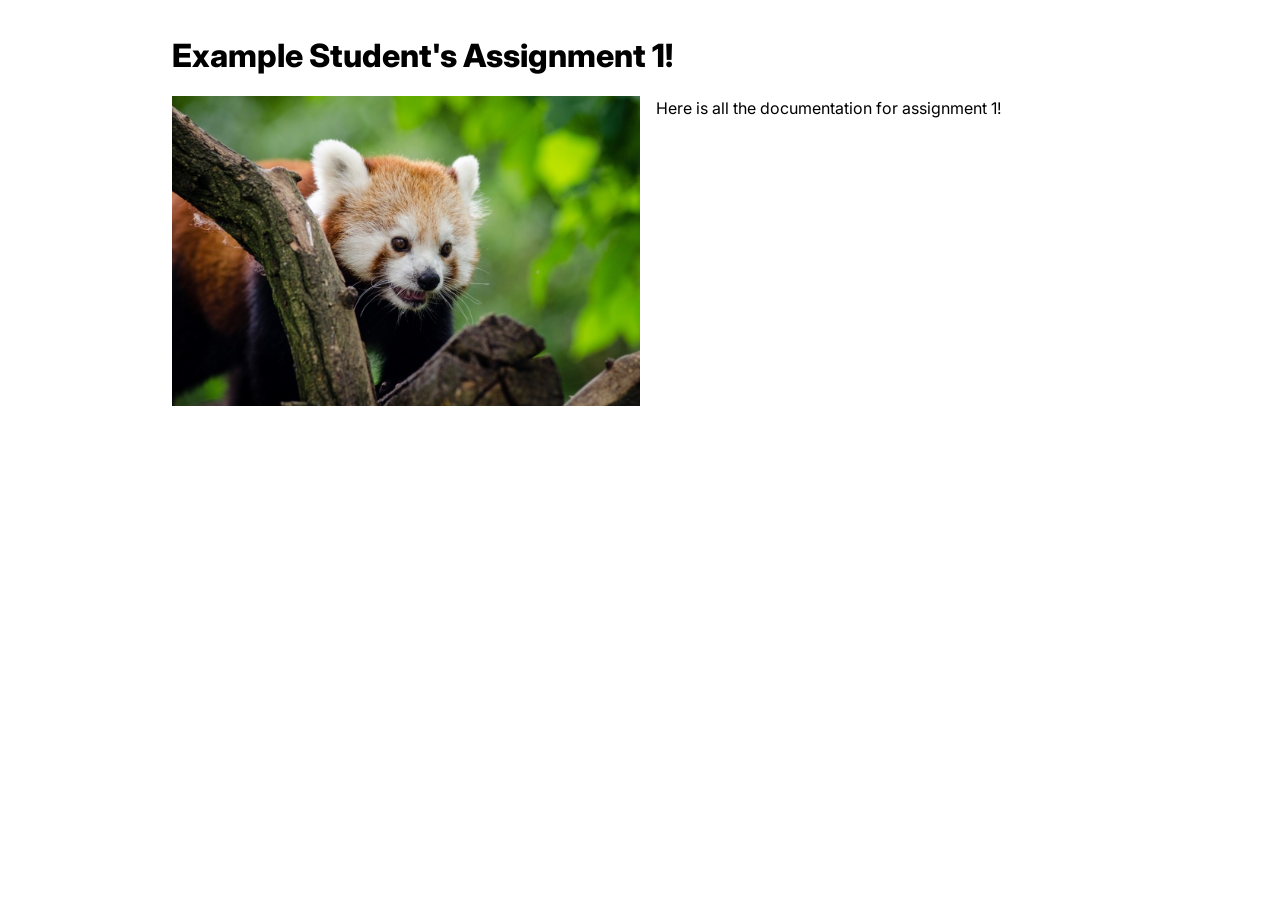
==== a1.html @ a4fa759f "Add files via upload" ====
<!DOCTYPE html>
<html>
  <head>
    <meta charset="utf-8" />
    <meta name="viewport" content="width=device-width, maximum-scale=1.0" />

    <title>Example Student's HCDE 439 Physical Computing Page!</title>

    <link href="style.css" rel="stylesheet" type="text/css" />
  </head>
  <body>
    <h1>Example Student's Assignment 1!</h1>
    <div class="header">
      <img src="red-panda.jpg" />
      <p>Here is all the documentation for assignment 1!</p>
    </div>
  </body>
</html>
---- style.css ----
@import url("https://fonts.googleapis.com/css2?family=Inter:wght@100;200;300;400;500;600;700;800;900&display=swap");

*,
*::before,
*::after {
  box-sizing: border-box;
}

* {
  margin: 0;
}

img,
picture,
video,
canvas,
svg {
  display: block;
  max-width: 100%;
}

body {
  font-family: "Inter", sans-serif;
  line-height: 1.5;
  -webkit-font-smoothing: antialiased;
  max-width: 1000px;
  padding: 2em;
  margin: auto;
}

h1 {
  font-weight: 800;
}

h2 {
  font-weight: 700;
}

.header {
  display: flex;
  gap: 1em;
  margin-top: 1em;
}

.header img {
  width: 50%;
  object-fit: cover;
}

.grid {
  display: grid;
  grid-template-columns: repeat(auto-fit, minmax(250px, 1fr));
  gap: 1em;
  margin-top: 2em;
}

.assignment a {
  color: #000;
  text-decoration: none;
}

.assignment a:hover {
  color: #f06;
}

.assignment img {
  aspect-ratio: 1;
  object-fit: cover;
}

.assignment p {
  margin-top: 0.5em;
}
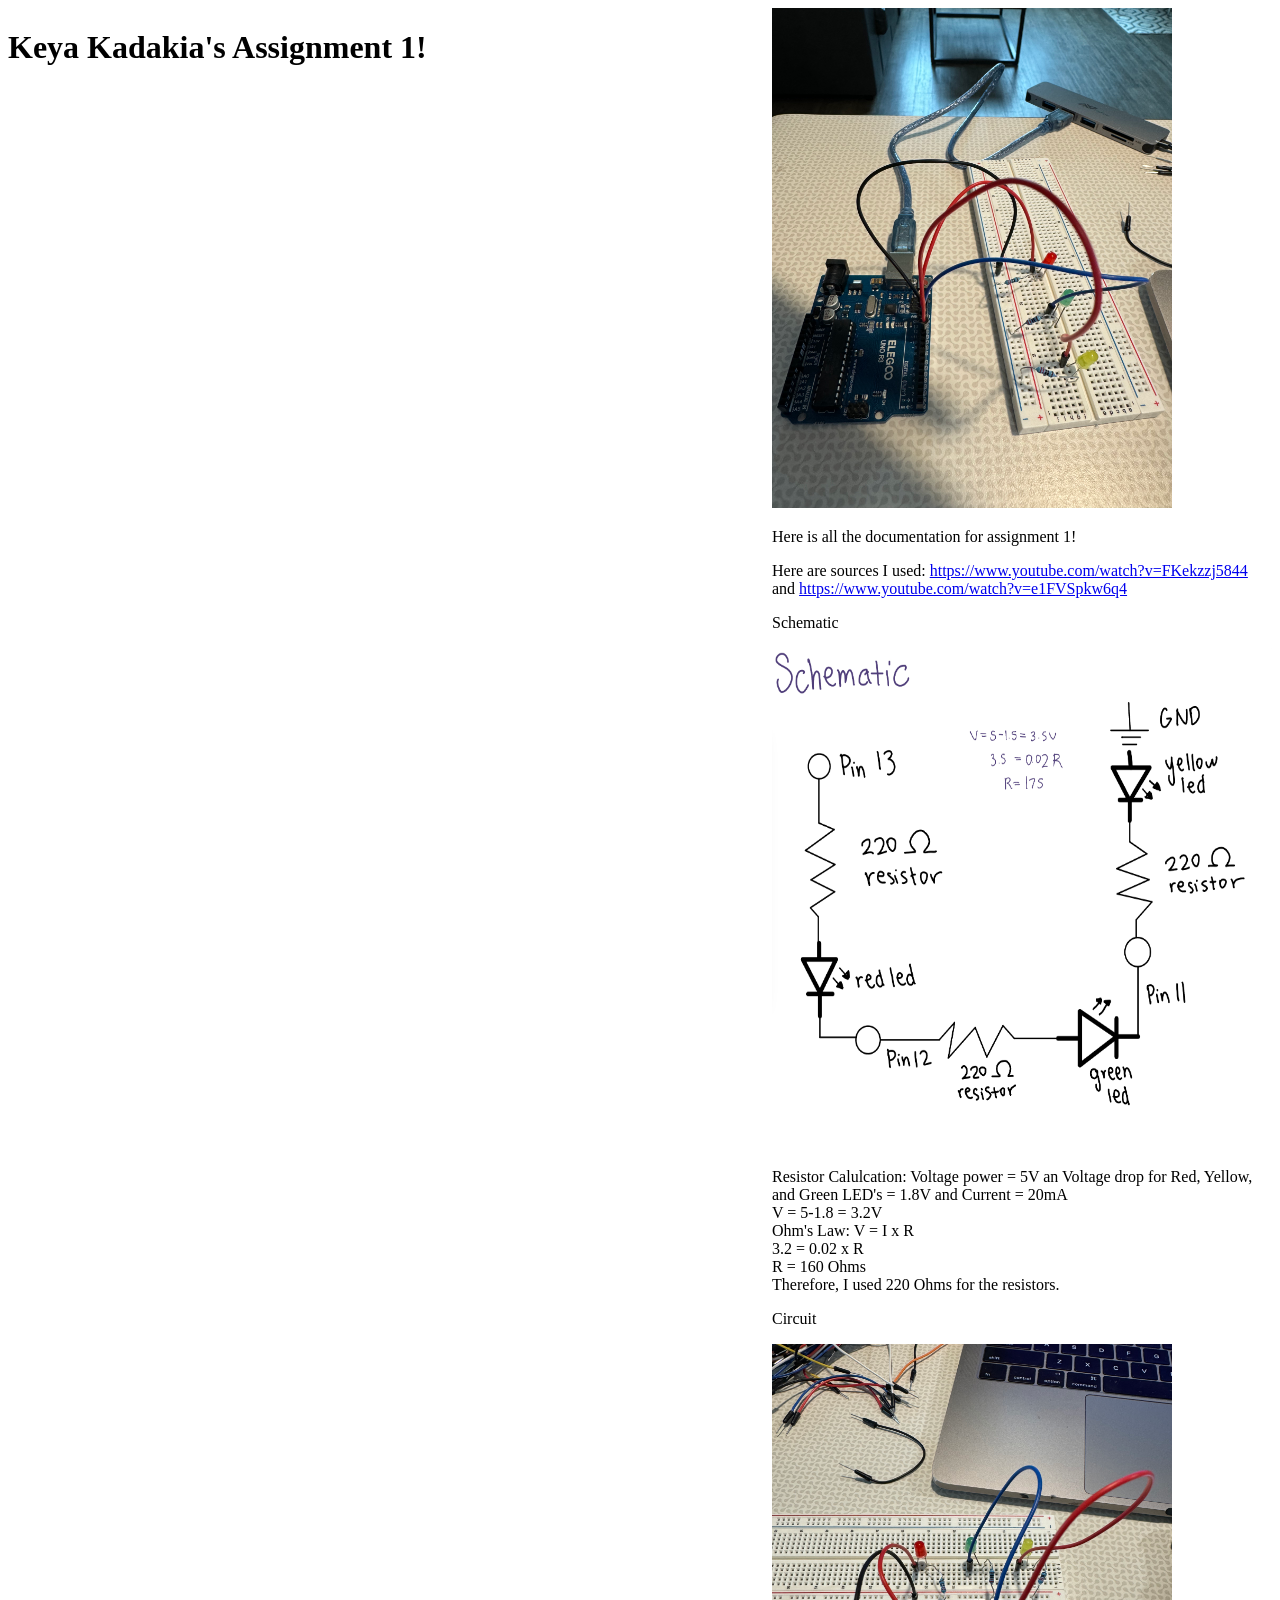
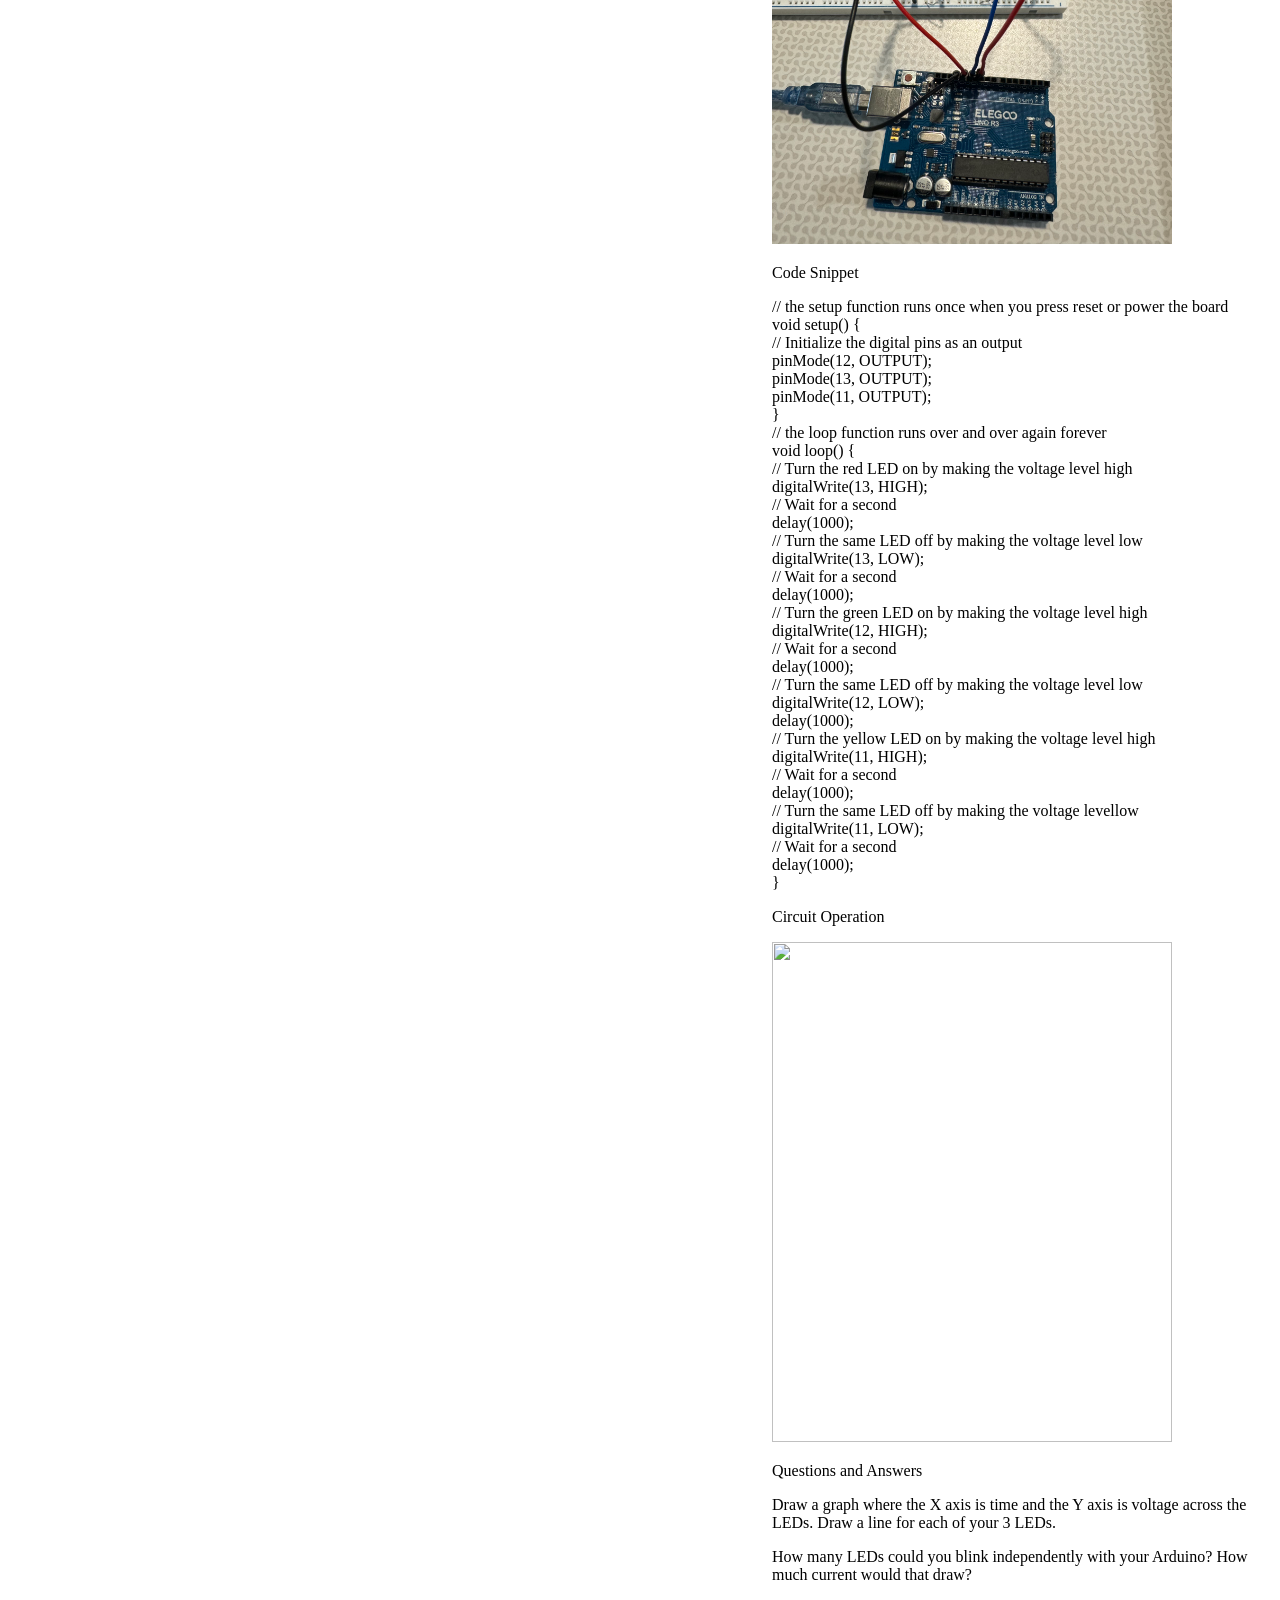
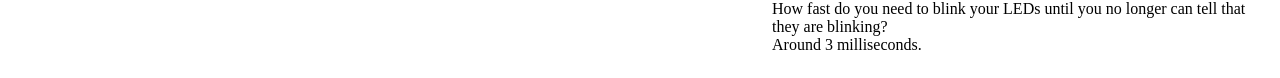
==== commit f239818b: "Almost Commit" ====
--- a/a1.html
+++ b/a1.html
@@ -4,15 +4,70 @@
     <meta charset="utf-8" />
     <meta name="viewport" content="width=device-width, maximum-scale=1.0" />
 
-    <title>Example Student's HCDE 439 Physical Computing Page!</title>
+    <title>Keya Kadakia's HCDE 439 Physical Computing Page!</title>
 
     <link href="style.css" rel="stylesheet" type="text/css" />
   </head>
   <body>
-    <h1>Example Student's Assignment 1!</h1>
+    <h1>Keya Kadakia's Assignment 1!</h1>
     <div class="header">
-      <img src="red-panda.jpg" />
+      <img src="IMG_9987.jpeg" width="400" height="500"/>
       <p>Here is all the documentation for assignment 1!</p>
+      <p>Here are sources I used: <a href="https://www.youtube.com/watch?v=FKekzzj5844">https://www.youtube.com/watch?v=FKekzzj5844</a> and <a href="https://www.youtube.com/watch?v=e1FVSpkw6q4">https://www.youtube.com/watch?v=e1FVSpkw6q4</a> </p>
+      <p> Schematic </p>
+      <img src="IMG_0295.jpg" width="500" height="500"/>
+      <p> Resistor Calulcation: Voltage power = 5V an Voltage drop for Red, Yellow, and Green LED's = 1.8V and Current = 20mA<br>
+      V = 5-1.8 = 3.2V <br>
+      Ohm's Law: V = I x R <br>
+      3.2 = 0.02 x R <br>
+      R = 160 Ohms <br>
+      Therefore, I used 220 Ohms for the resistors. <br>
+      </p>
+      <p> Circuit </p>
+      <img src="IMG_9988.jpeg" width="400" height="500"/>
+      <p> Code Snippet </p>
+      <p> // the setup function runs once when you press reset or power the board <br>
+        void setup() { <br>
+          // Initialize the digital pins as an output <br>
+          pinMode(12, OUTPUT); <br>
+          pinMode(13, OUTPUT);<br>
+          pinMode(11, OUTPUT); <br>
+        }<br>
+        
+        // the loop function runs over and over again forever <br>
+        void loop() { <br>
+          // Turn the red LED on by making the voltage level high <br>
+          digitalWrite(13, HIGH); <br>
+          // Wait for a second <br>
+          delay(1000); <br>                      
+          // Turn the same LED off by making the voltage level low <br>
+          digitalWrite(13, LOW); <br>
+          // Wait for a second <br>
+          delay(1000); <br>      
+          // Turn the green LED on by making the voltage level high <br>
+          digitalWrite(12, HIGH); <br>
+          // Wait for a second <br>
+          delay(1000); <br>
+          // Turn the same LED off by making the voltage level low <br>                 
+          digitalWrite(12, LOW); <br>
+          delay(1000); <br>
+          // Turn the yellow LED on by making the voltage level high <br>
+          digitalWrite(11, HIGH); <br>
+          // Wait for a second <br>
+          delay(1000); <br>
+          // Turn the same LED off by making the voltage levellow <br>
+          digitalWrite(11, LOW); <br>
+          // Wait for a second <br>
+          delay(1000); <br>
+        } <br> </p>
+      <p> Circuit Operation</p>
+      <img src="IMG_9989.gif" width="400" height="500"/>
+      <p> Questions and Answers</p>
+      <p> Draw a graph where the X axis is time and the Y axis is voltage across the LEDs. Draw a line for each of your 3 LEDs.</p>
+      <p> How many LEDs could you blink independently with your Arduino? How much current would that draw?</p>
+      <p> How fast do you need to blink your LEDs until you no longer can tell that they are blinking? <br>
+        Around 3 milliseconds.
+      </p>
     </div>
   </body>
 </html>
--- a/style.css
+++ b/style.css
@@ -1,73 +1,113 @@
-@import url("https://fonts.googleapis.com/css2?family=Inter:wght@100;200;300;400;500;600;700;800;900&display=swap");
-
-*,
-*::before,
-*::after {
-  box-sizing: border-box;
+header {
+    text-align: center;
+    font-family: sans-serif;
+    grid-column: 1 / 4;
+    grid-row: 1;
 }
 
-* {
-  margin: 0;
+nav {
+    background-color: black;
+    padding: .5rem;
+    height: 100%;
+    grid-column: 1 / 4;
+    grid-row: 2;
 }
 
-img,
-picture,
-video,
-canvas,
-svg {
-  display: block;
-  max-width: 100%;
+nav ul {
+    list-style: none;
+    margin: 0;
+    padding: 0;
+    display: flex;
+    justify-content: space-evenly;
 }
 
+nav ul li a {
+    color: white;
+    font-weight: bold;
+    font-family: sans-serif;
+    text-decoration: none;
+    font-size: 1.2rem;
+}
 body {
-  font-family: "Inter", sans-serif;
-  line-height: 1.5;
-  -webkit-font-smoothing: antialiased;
-  max-width: 1000px;
-  padding: 2em;
-  margin: auto;
+    min-height: 100vh;
+    display: grid;
+    grid-template-columns: 3fr 1fr;
+    grid-template-rows: 1fr;
+    grid-template-areas:
+        "header"
+        "nav"
+        "blog-index sidebar"
+        "page-footer";
+    gap: 20px;
+}
+#page-footer {
+    font-size: 0.9rem;
+    text-align: center;
+    grid-row: 4;
+    grid-column:1/4;
 }
 
-h1 {
-  font-weight: 800;
+.post-footer {
+    text-align: right;
+    font-size: 0.95rem;
 }
 
-h2 {
-  font-weight: 700;
+#sidebar h2 {
+    text-align: center;
 }
 
-.header {
-  display: flex;
-  gap: 1em;
-  margin-top: 1em;
+.photos-list {
+    padding: 1em;
+    list-style: none;
+    display: grid;
+    grid-area: photos-list;
+    grid-template-columns: repeat(auto-fit,minmax(200px,1fr));
+    grid-auto-rows: minmax(200px,auto);
 }
 
-.header img {
-  width: 50%;
-  object-fit: cover;
+.photos-list img {
+    max-width: 200px;
 }
 
-.grid {
-  display: grid;
-  grid-template-columns: repeat(auto-fit, minmax(250px, 1fr));
-  gap: 1em;
-  margin-top: 2em;
+#blog-index {
+    grid-area: blog-index;
+    grid-column: 1;
+    grid-row: 3;
 }
-
-.assignment a {
-  color: #000;
-  text-decoration: none;
-}
-
-.assignment a:hover {
-  color: #f06;
-}
-
-.assignment img {
-  aspect-ratio: 1;
-  object-fit: cover;
-}
-
-.assignment p {
-  margin-top: 0.5em;
-}
+@media (width < 900px) {
+    header {
+        font-size: 2rem;
+    }
+    nav ul li a{
+        font-size: 2rem;
+    }
+    #page-footer {
+        font-size: 1.5rem;
+    }
+    body {
+        gap: 20px;
+        display: flex;
+        flex-direction: column;
+    }
+    
+    .post-footer {
+        font-size: 1.5rem;
+    }
+    
+    #sidebar h2 {
+        text-align:center;
+        font-size: 2.5rem;
+    }
+    
+    .photos-list img {
+        max-width: 700px;
+    }
+    #blog-index {
+        font-size: 1.5rem;
+    }
+    .photos-list {
+        display: flex;
+        flex-direction: column;
+        text-align: center;
+    }
+}
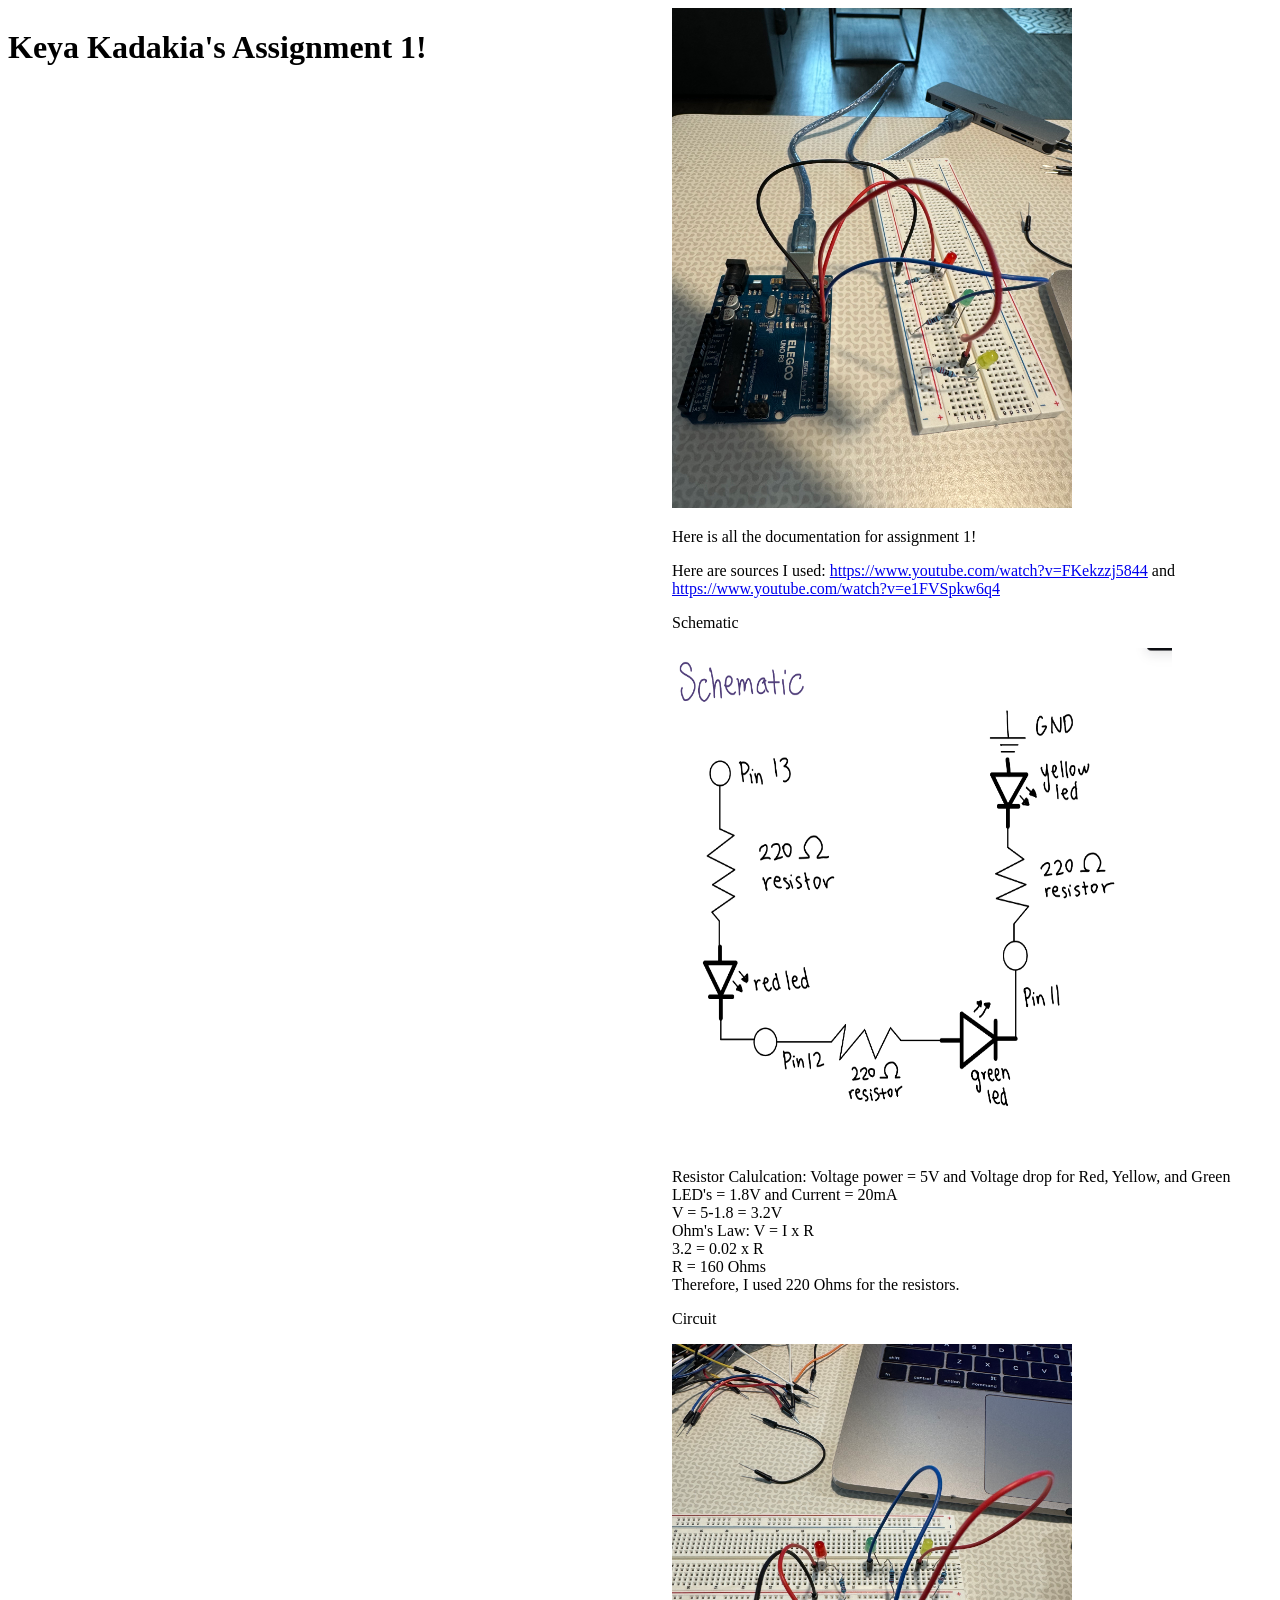
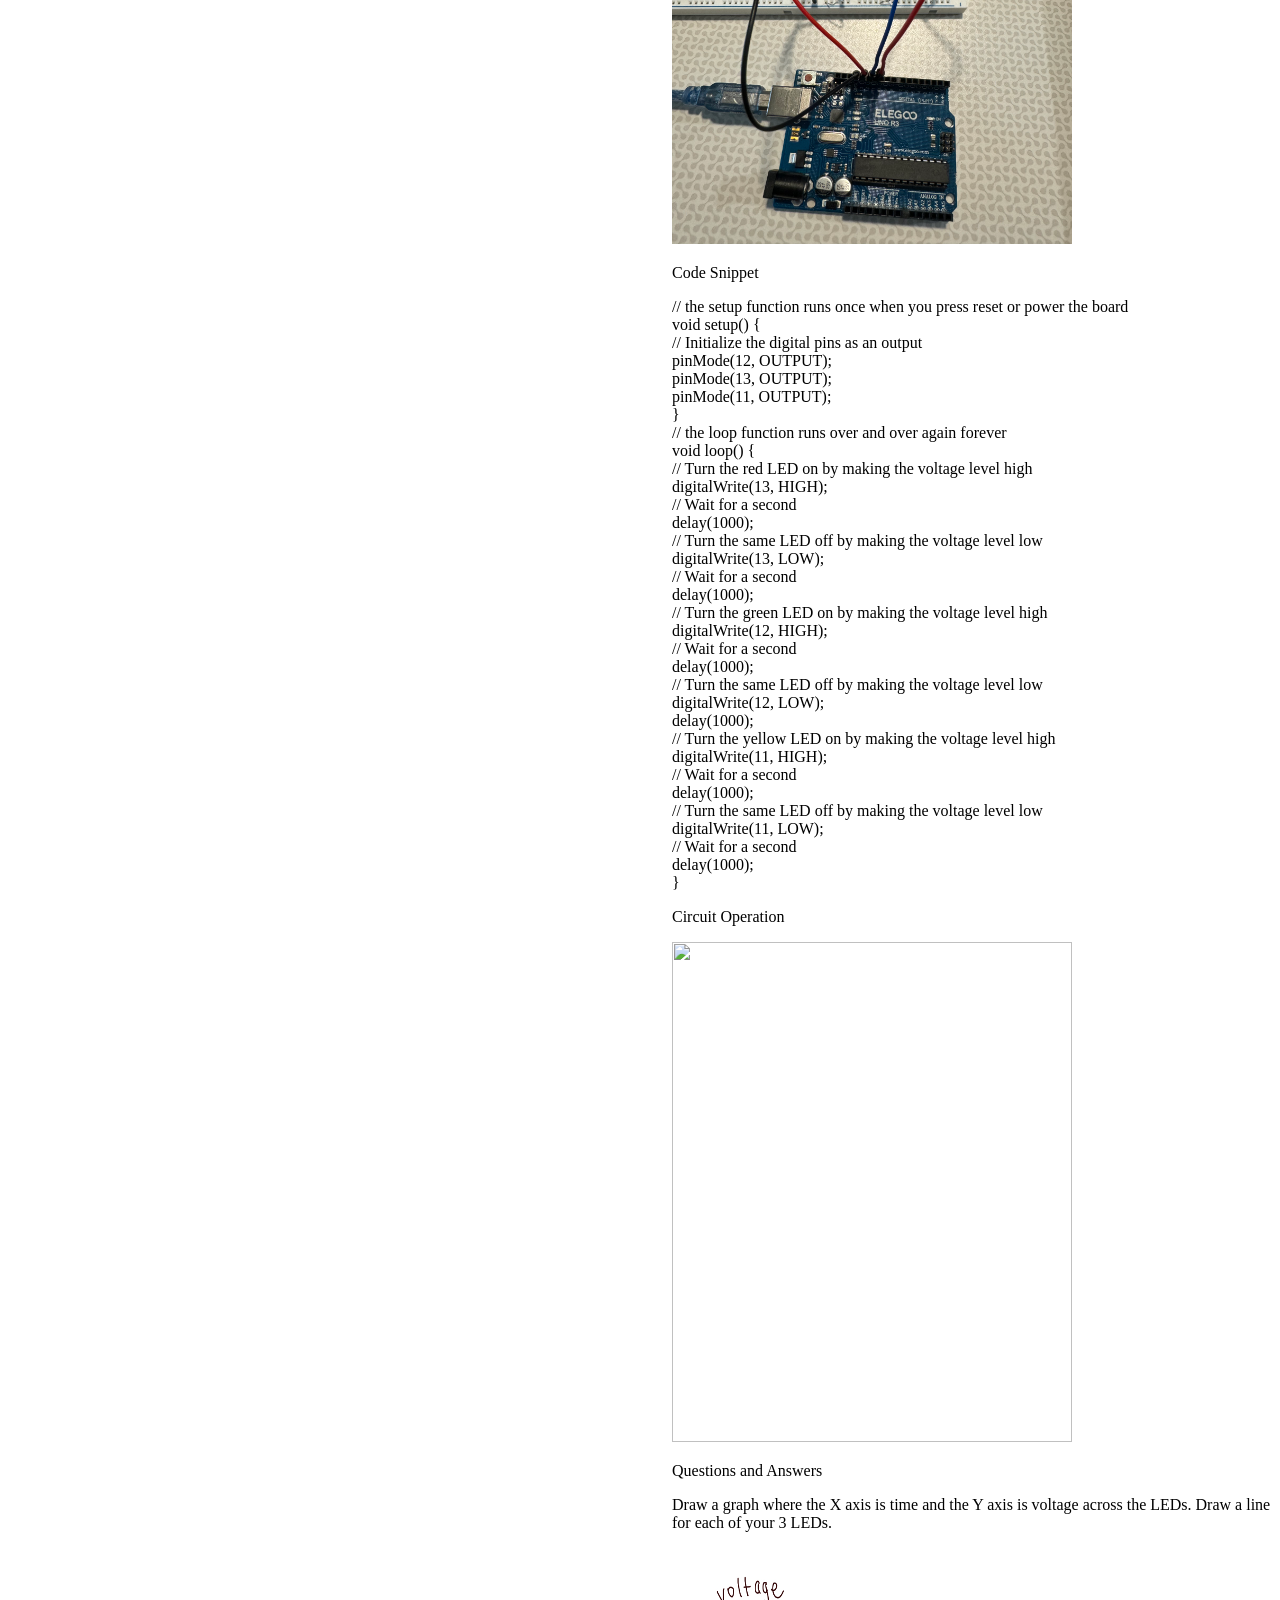
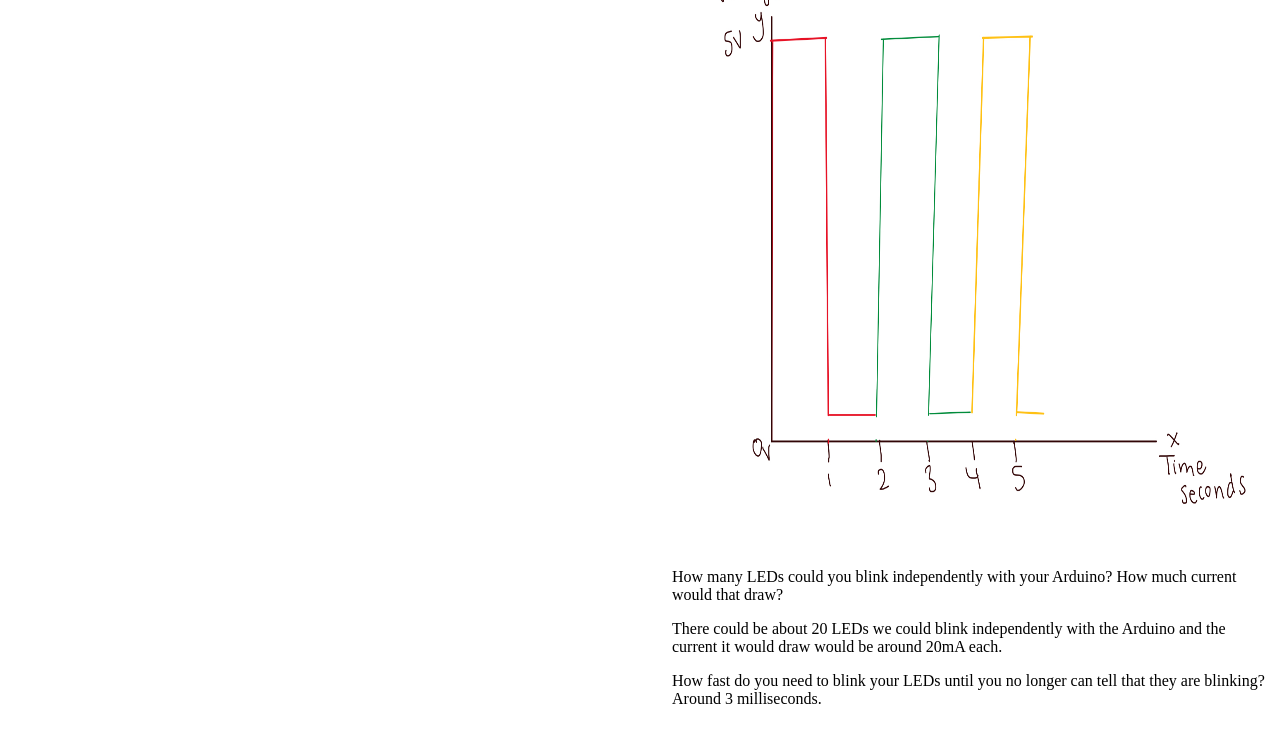
==== commit 335703a1: "Commit One" ====
--- a/a1.html
+++ b/a1.html
@@ -15,8 +15,8 @@
       <p>Here is all the documentation for assignment 1!</p>
       <p>Here are sources I used: <a href="https://www.youtube.com/watch?v=FKekzzj5844">https://www.youtube.com/watch?v=FKekzzj5844</a> and <a href="https://www.youtube.com/watch?v=e1FVSpkw6q4">https://www.youtube.com/watch?v=e1FVSpkw6q4</a> </p>
       <p> Schematic </p>
-      <img src="IMG_0295.jpg" width="500" height="500"/>
-      <p> Resistor Calulcation: Voltage power = 5V an Voltage drop for Red, Yellow, and Green LED's = 1.8V and Current = 20mA<br>
+      <img src="IMG_0296.jpg" width="500" height="500"/>
+      <p> Resistor Calulcation: Voltage power = 5V and Voltage drop for Red, Yellow, and Green LED's = 1.8V and Current = 20mA<br>
       V = 5-1.8 = 3.2V <br>
       Ohm's Law: V = I x R <br>
       3.2 = 0.02 x R <br>
@@ -55,7 +55,7 @@
           digitalWrite(11, HIGH); <br>
           // Wait for a second <br>
           delay(1000); <br>
-          // Turn the same LED off by making the voltage levellow <br>
+          // Turn the same LED off by making the voltage level low <br>
           digitalWrite(11, LOW); <br>
           // Wait for a second <br>
           delay(1000); <br>
@@ -64,7 +64,9 @@
       <img src="IMG_9989.gif" width="400" height="500"/>
       <p> Questions and Answers</p>
       <p> Draw a graph where the X axis is time and the Y axis is voltage across the LEDs. Draw a line for each of your 3 LEDs.</p>
+      <img src="IMG_0298.jpg" width="600" height="600"/>
       <p> How many LEDs could you blink independently with your Arduino? How much current would that draw?</p>
+      There could be about 20 LEDs we could blink independently with the Arduino and the current it would draw would be around 20mA each.
       <p> How fast do you need to blink your LEDs until you no longer can tell that they are blinking? <br>
         Around 3 milliseconds.
       </p>
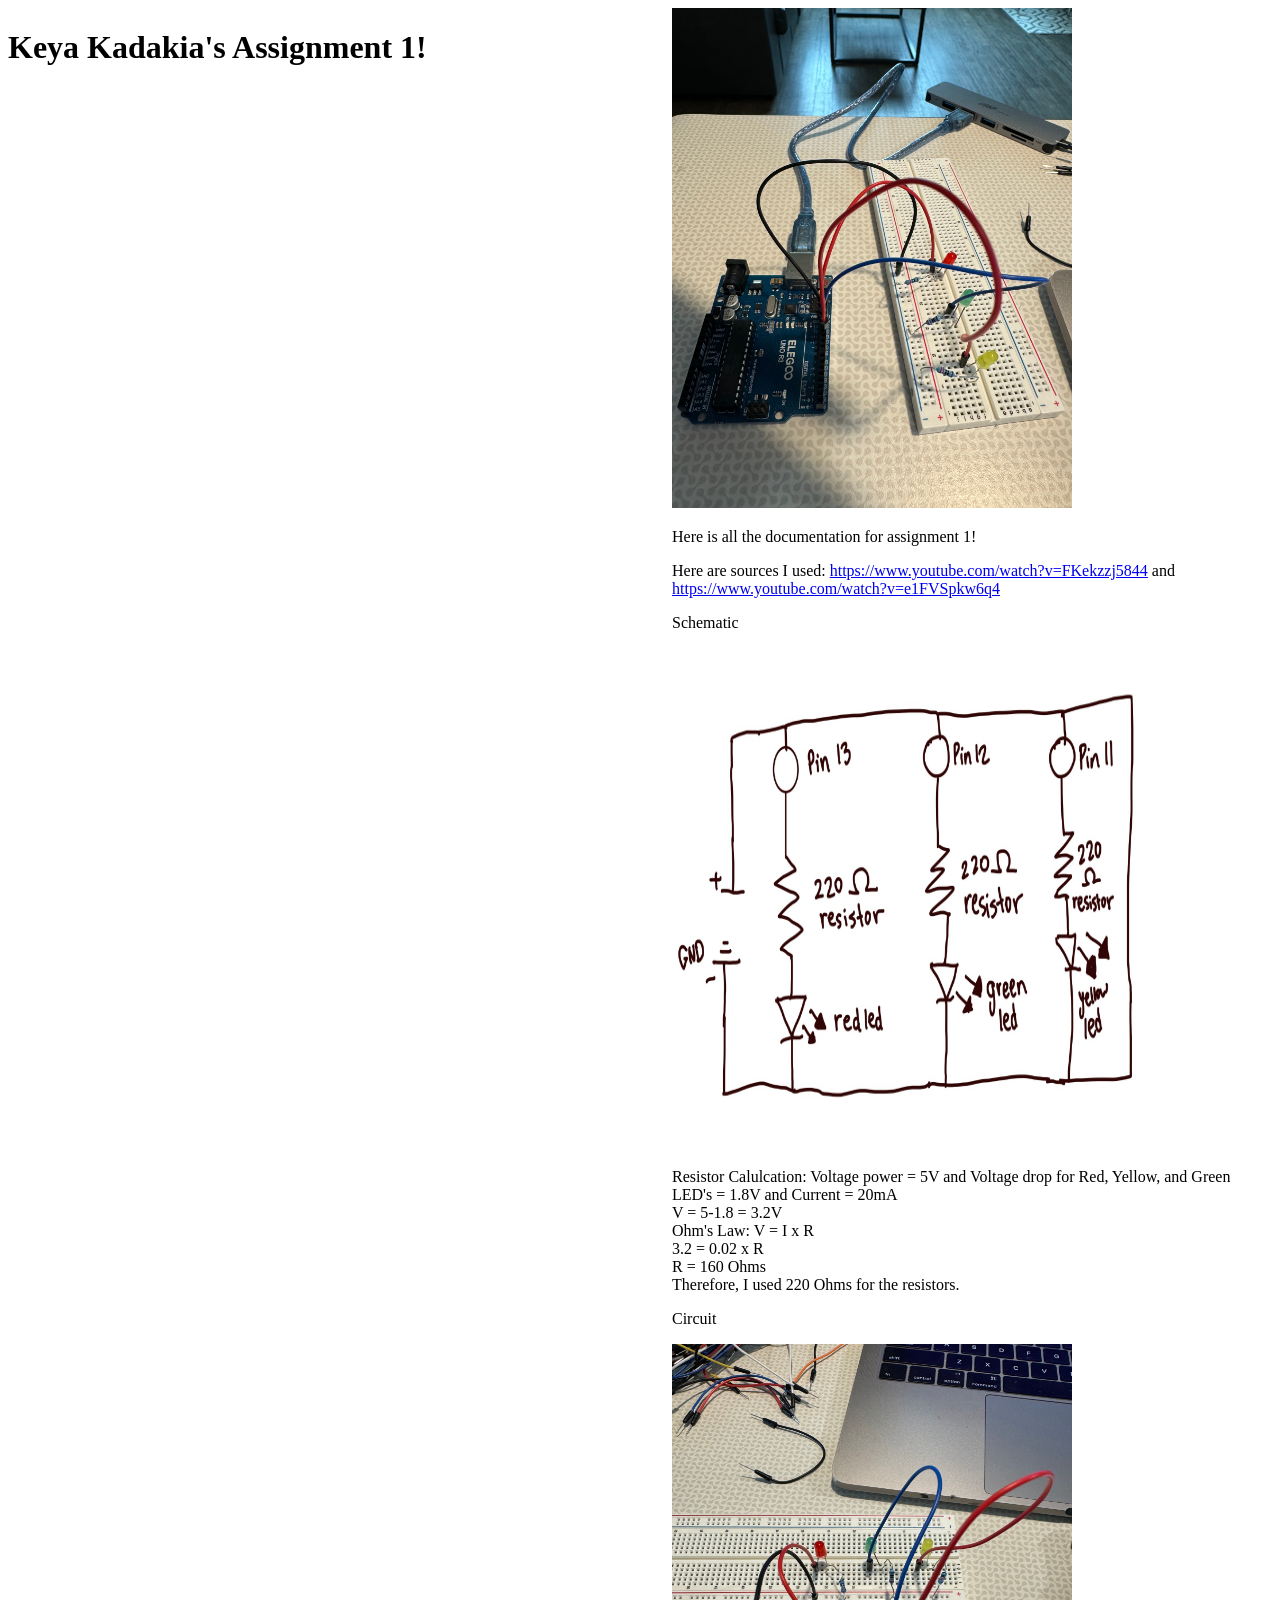
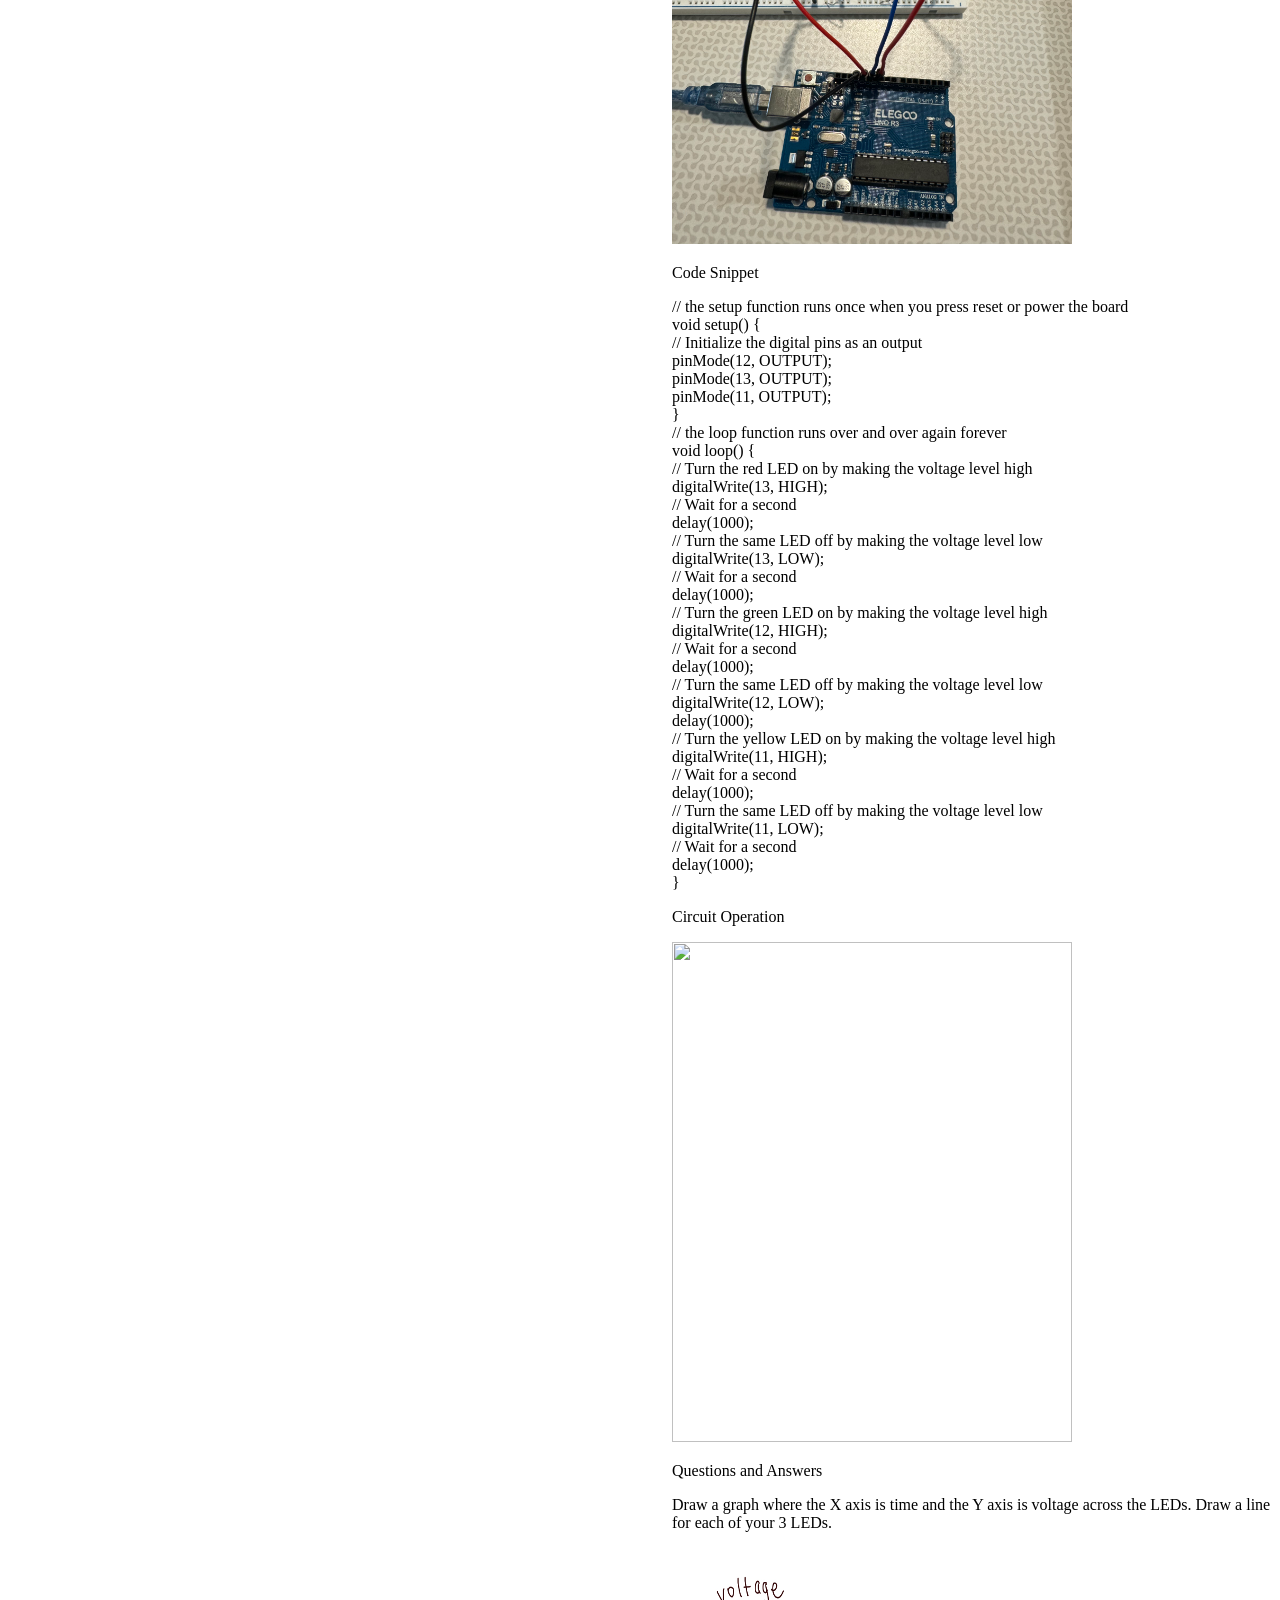
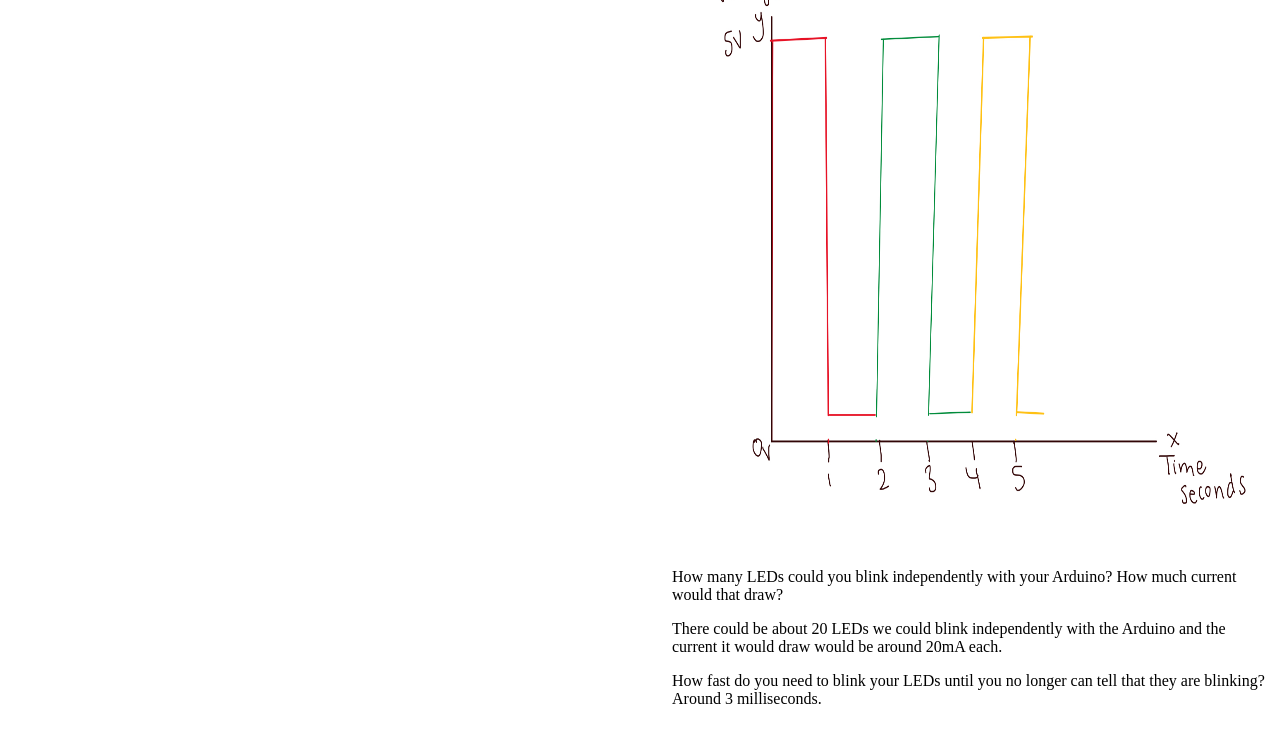
==== commit cdeb42a9: "commit" ====
--- a/a1.html
+++ b/a1.html
@@ -15,7 +15,7 @@
       <p>Here is all the documentation for assignment 1!</p>
       <p>Here are sources I used: <a href="https://www.youtube.com/watch?v=FKekzzj5844">https://www.youtube.com/watch?v=FKekzzj5844</a> and <a href="https://www.youtube.com/watch?v=e1FVSpkw6q4">https://www.youtube.com/watch?v=e1FVSpkw6q4</a> </p>
       <p> Schematic </p>
-      <img src="IMG_0296.jpg" width="500" height="500"/>
+      <img src="IMG_0299 2.jpg" width="500" height="500"/>
       <p> Resistor Calulcation: Voltage power = 5V and Voltage drop for Red, Yellow, and Green LED's = 1.8V and Current = 20mA<br>
       V = 5-1.8 = 3.2V <br>
       Ohm's Law: V = I x R <br>
